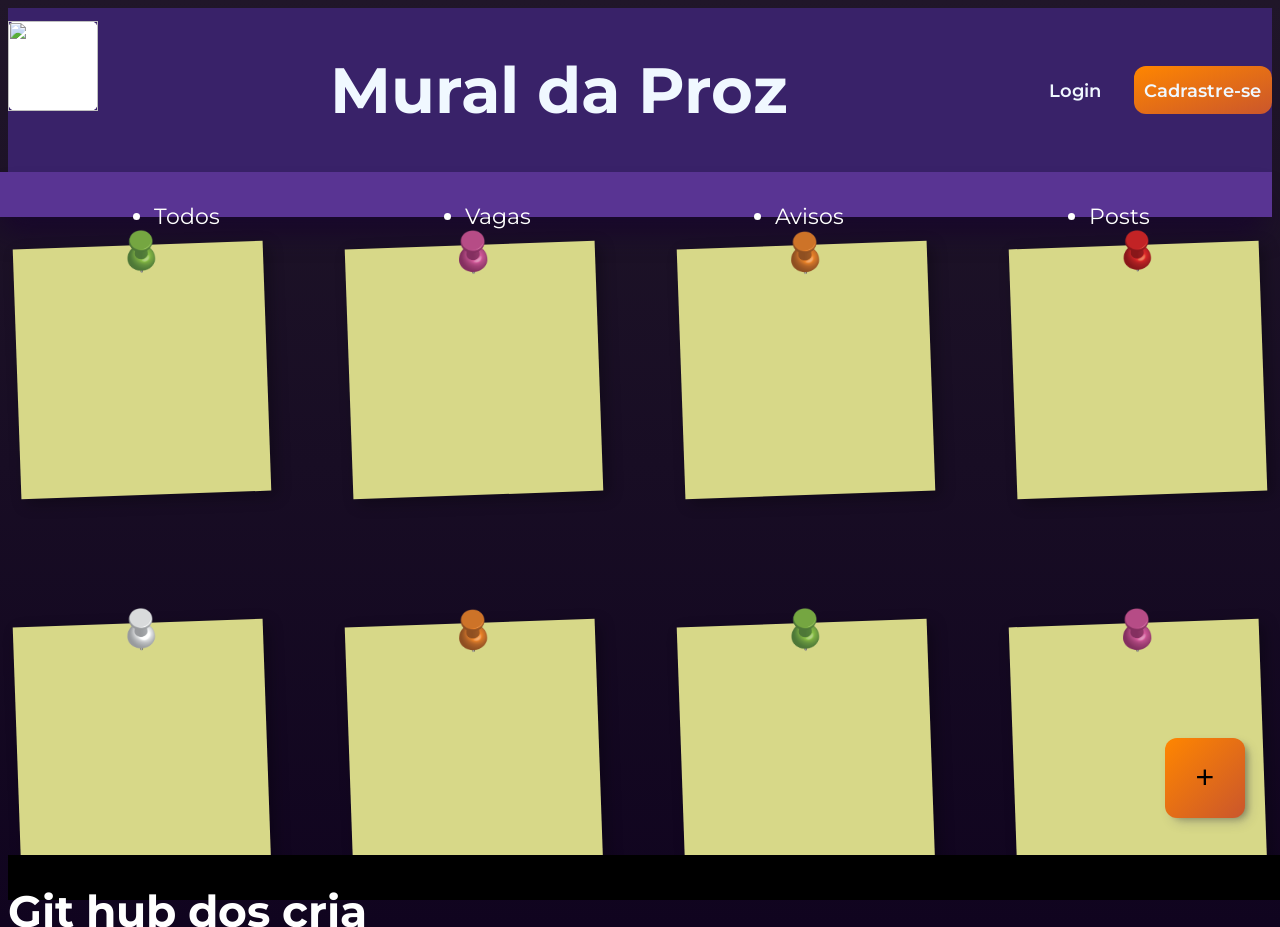
==== index.html @ eaf488a0 "Add files via upload" ====
<!DOCTYPE html>
<html lang="pt-br">
<head>
    <meta charset="UTF-8">
    <meta name="viewport" content="width=device-width, initial-scale=1.0">
    <title>Mural Proz</title>
    <link rel="stylesheet" href="style/reset.css">                                   <!--limpa estilo css padrão dos navegadores -->
    <link href='https://fonts.googleapis.com/css?family=Montserrat' rel='stylesheet'>
    <link rel="stylesheet" href="style/header.css">
    <link rel="stylesheet" href="style/main.css">
    <link rel="stylesheet" href="style/footer.css">
</head>
<body>

    <header class="header__content">
        <div class="header__top">  
            <div class="header__logo">
                <div class="img-background">
                    <img class="header__img" src="imgs/placeholderLogo.png" alt="">
                </div>
            </div>

            <div class="header__h1">
                <h1>Mural da Proz</h1>
            </div>

            <div class="header__user">
                <div class="a-button login">
                   <a class="" href=""> Login </a>
                </div>

                 <div class="a-button subscribe">
                    <a href=""> Cadrastre-se</a>
                </div>
            </div>
        </div>
                
        <nav class="header__nav"> 

            <div class="nav__content">
                <ul class="nav__list-sections">
                    <li>Todos</li>
                    <li>Vagas</li>
                    <li>Avisos</li>
                    <li>Posts</li>
                </ul> 
                
            </div>
        </nav>
    </header>

    <main class="main__content">
        <div class="board-posts">
            <div class="post"><div class="pin"><img src="imgs/pin_green.png" alt="">

            </div> 
        </div>
            <div class="post"><div class="pin"><img src="imgs/pin_pink.png" alt="">

            </div> 
        </div>
            <div class="post"><div class="pin"><img src="imgs/pin_orange.png" alt="">

            </div> 
        </div>
            <div class="post"><div class="pin"><img src="imgs/pin_red.png" alt="">

            </div> 
        </div>
            <div class="post"><div class="pin"><img src="imgs/pin_white.png" alt="">

            </div> 
        </div>
            <div class="post"><div class="pin"><img src="imgs/pin_orange.png" alt="">

            </div> 
        </div>
            <div class="post"><div class="pin"><img src="imgs/pin_green.png" alt="">

            </div> 
        </div>
            <div class="post"><div class="pin"><img src="imgs/pin_pink.png" alt="">

            </div> 
        </div>

        <div class="main__buttom">
            <button class="buttom-add-post">+</button>
        </div>
        
    </main>
    
    <footer class="footer__content">
        <div class="footer__credits">
            <div class="credits-github">
                <h1>Git hub dos cria</h1>
            </div>

        </div>
        
    </footer>

    <script src="src/script.js"></script>

</body>
</html>
---- style/header.css ----
body{
    font-family: 'Montserrat', sans-serif ;font-size: 22px;
;
}

.header__content{
    background-color: #392269;
    display: flex;
    flex-direction: column;
    height: 19vh;
}


.header__top{
    display: flex;
    flex-direction: row;
    justify-content: space-around;
    gap: 18%;
}

.header__logo{
    width: 20vw;
}

.img-background{
    background-color: #fff;
    height: 10vh;
    width: 10vh;
    border-radius: 8px;
    margin: 1vw 0px;
}

.header__img{
    height: 10vh;
    width: 10vh;
    padding: 0px;
}

.header__h1{
    display: flex;
    color: aliceblue;
    align-items: center;
    font-size: xx-large;
    text-wrap: nowrap;
}

.header__user{
    align-items: center;
    display: flex;
    flex-direction: row;
    width: 20vw;
    text-wrap: nowrap;
}

.header__user .a-button{
    width: 20vw;
    text-align: center;

}

.header__user .a-button a{
    color: aliceblue;
    text-decoration: none;
    font-weight: 600;
    font-size: large;
}

.header__user .subscribe{
    background-image: linear-gradient(to right bottom, #ff8600, #ca562c);
    padding: 4%;
    border-radius: 12px;
}


.header__nav{
    background-color: #593493;
    width: 100vw;
    height: 5vh;
    flex-wrap: nowrap;
    align-self: flex-end;
    color: #fff;
    box-shadow: rgb(22, 2, 46) 0px 20px 30px -10px;
}

.nav__content{
    height: 10vh;
}

.nav__list-sections{
    display: flex;
    flex-direction: row;
    align-items: center;
    justify-content: space-around;
    height: 5vh;
}

.nav__list-sections li{
    cursor: pointer;
}
---- style/main.css ----
body{
    background-image: linear-gradient(to bottom,#201629 ,rgb(16, 4, 31) );
    background-color: #201629;
}

.main__content{
    display: flex;
    margin-top: 20px;
}

.main__content .board-posts{
    width: 100%;
    place-items: center;
    gap: 5%;
    height: 80vh;
    display: grid;
    grid-template-columns: 1fr 1fr 1fr 1fr;
}

.board-posts .post{
    background-color: #d7d888;
    border-left: 25px solid transparent;
    width: 250px;
    height:  250px;
    box-shadow: 5px 5px 15px rgba(0, 0, 0, 0.3);
    transform: rotate(-2deg);
    border: 0px solid #ddd;
    position: relative;
    cursor: pointer;
} 

.board-posts .post .pin{
    box-shadow: 0px 70px 12px -60px rgba(94, 94, 94, 0.27)
}

.post .pin img{
    width: 12%;
    position: absolute;
    bottom: 88%;
    left: 45%;
}

.main__content .main__buttom {
    width: 80px;
    height: 80px;
    position: fixed;
    top: 82vh;
    left: 91vw;

}

.main__buttom .buttom-add-post{
    border: none;
    border-radius: 12px;
    width: 100%;
    height: 100%;
    background-image: linear-gradient(to right bottom, #ff8600, #ca562c);
    box-shadow: rgba(50, 50, 93, 0.25) 5px 6px 12px -2px, rgba(0, 0, 0, 0.3) 5px 3px 7px -3px;
    font-size: xx-large;
    cursor: pointer;
}
---- style/footer.css ----
.footer__content{
    position: fixed;
    background-color: #000;
    width: 100vw;
    height: 5vh;
    top: 95%;
}

.credits-github{
    color: #fff;
}
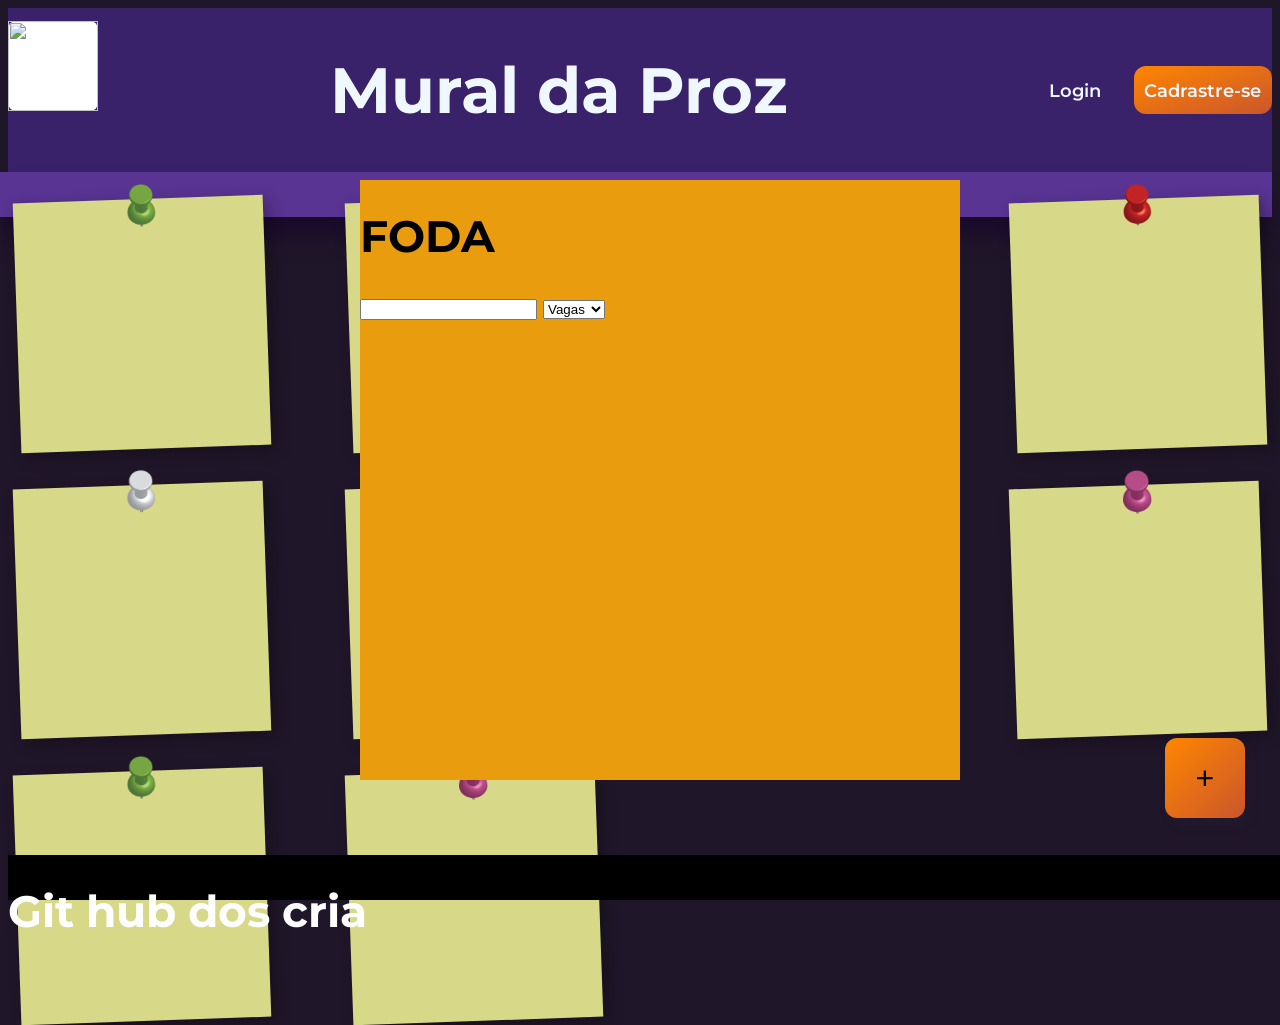
==== commit f5de0def: "Add files via upload" ====
--- a/index.html
+++ b/index.html
@@ -1,19 +1,21 @@
 <!DOCTYPE html>
 <html lang="pt-br">
+
 <head>
     <meta charset="UTF-8">
     <meta name="viewport" content="width=device-width, initial-scale=1.0">
     <title>Mural Proz</title>
-    <link rel="stylesheet" href="style/reset.css">                                   <!--limpa estilo css padrão dos navegadores -->
+    <link rel="stylesheet" href="style/reset.css"> <!--limpa estilo css padrão dos navegadores -->
     <link href='https://fonts.googleapis.com/css?family=Montserrat' rel='stylesheet'>
     <link rel="stylesheet" href="style/header.css">
     <link rel="stylesheet" href="style/main.css">
     <link rel="stylesheet" href="style/footer.css">
 </head>
+
 <body>
 
     <header class="header__content">
-        <div class="header__top">  
+        <div class="header__top">
             <div class="header__logo">
                 <div class="img-background">
                     <img class="header__img" src="imgs/placeholderLogo.png" alt="">
@@ -26,16 +28,16 @@
 
             <div class="header__user">
                 <div class="a-button login">
-                   <a class="" href=""> Login </a>
+                    <a class="" href=""> Login </a>
                 </div>
 
-                 <div class="a-button subscribe">
+                <div class="a-button subscribe">
                     <a href=""> Cadrastre-se</a>
                 </div>
             </div>
         </div>
-                
-        <nav class="header__nav"> 
+
+        <nav class="header__nav">
 
             <div class="nav__content">
                 <ul class="nav__list-sections">
@@ -43,53 +45,107 @@
                     <li>Vagas</li>
                     <li>Avisos</li>
                     <li>Posts</li>
-                </ul> 
-                
+                </ul>
+
             </div>
         </nav>
     </header>
 
     <main class="main__content">
         <div class="board-posts">
-            <div class="post"><div class="pin"><img src="imgs/pin_green.png" alt="">
 
-            </div> 
-        </div>
-            <div class="post"><div class="pin"><img src="imgs/pin_pink.png" alt="">
+            <div class="post">
+                <div class="pin">
+                    <img src="imgs/pin_green.png" alt="">
 
-            </div> 
-        </div>
-            <div class="post"><div class="pin"><img src="imgs/pin_orange.png" alt="">
+                </div>
+            </div>
 
-            </div> 
-        </div>
-            <div class="post"><div class="pin"><img src="imgs/pin_red.png" alt="">
+            <div class="post">
+                <div class="pin">
+                    <img src="imgs/pin_pink.png" alt="">
 
-            </div> 
-        </div>
-            <div class="post"><div class="pin"><img src="imgs/pin_white.png" alt="">
+                </div>
+            </div>
 
-            </div> 
-        </div>
-            <div class="post"><div class="pin"><img src="imgs/pin_orange.png" alt="">
+            <div class="post">
+                <div class="pin">
+                    <img src="imgs/pin_orange.png" alt="">
 
-            </div> 
-        </div>
-            <div class="post"><div class="pin"><img src="imgs/pin_green.png" alt="">
+                </div>
+            </div>
 
-            </div> 
-        </div>
-            <div class="post"><div class="pin"><img src="imgs/pin_pink.png" alt="">
+            <div class="post">
+                <div class="pin">
+                    <img src="imgs/pin_red.png" alt="">
 
-            </div> 
-        </div>
+                </div>
+            </div>
 
-        <div class="main__buttom">
-            <button class="buttom-add-post">+</button>
-        </div>
-        
+            <div class="post">
+                <div class="pin">
+                    <img src="imgs/pin_white.png" alt="">
+
+                </div>
+            </div>
+
+            <div class="post">
+                <div class="pin">
+                    <img src="imgs/pin_orange.png" alt="">
+
+                </div>
+            </div>
+
+            <div class="post">
+                <div class="pin">
+                    <img src="imgs/pin_green.png" alt="">
+
+                </div>
+            </div>
+
+            <div class="post">
+                <div class="pin">
+                    <img src="imgs/pin_pink.png" alt="">
+
+                </div>
+            </div>
+
+            <div class="post">
+                <div class="pin">
+                    <img src="imgs/pin_green.png" alt="">
+
+                </div>
+            </div>
+                <div class="post">
+                    <div class="pin">
+                        <img src="imgs/pin_pink.png" alt="">
+
+                    </div>
+                </div>
+
+                    <div class="create-post">
+
+                        <div class="create-paper">
+                            <H1>FODA</H1>
+                            <label for=""></label>
+                            <input type="text">
+
+                            <select name="" id="">
+                                <option value="">Vagas</option>
+                                <option value="">Avisos</option>
+                                <option value="">Posts</option>
+                            </select>
+                            
+                        </div>
+
+                        <div class="main__buttom">
+                            <button class="buttom-add-post">+</button>
+                        </div>
+
+                    </div>
+
     </main>
-    
+
     <footer class="footer__content">
         <div class="footer__credits">
             <div class="credits-github">
@@ -97,10 +153,11 @@
             </div>
 
         </div>
-        
+
     </footer>
 
     <script src="src/script.js"></script>
 
 </body>
+
 </html>
--- a/style/main.css
+++ b/style/main.css
@@ -1,6 +1,7 @@
 body{
-    background-image: linear-gradient(to bottom,#201629 ,rgb(16, 4, 31) );
     background-color: #201629;
+    height: 100vh;
+    background-size: cover;
 }
 
 .main__content{
@@ -40,14 +41,28 @@
     left: 45%;
 }
 
+.main__content .create-paper{
+    background-color: #e99c0e;
+    width: 600px;
+    height: 600px;
+    position: absolute;
+    top: 20%;
+    right: 25%;
+}
+
+
+
 .main__content .main__buttom {
     width: 80px;
     height: 80px;
     position: fixed;
     top: 82vh;
     left: 91vw;
+    animation-name: clicked;
+    animation-duration: 0.5;
+}
 
-}
+
 
 .main__buttom .buttom-add-post{
     border: none;
@@ -58,4 +73,12 @@
     box-shadow: rgba(50, 50, 93, 0.25) 5px 6px 12px -2px, rgba(0, 0, 0, 0.3) 5px 3px 7px -3px;
     font-size: xx-large;
     cursor: pointer;
-}+
+}
+
+
+@keyframes clicked {
+    0%   { width: 80px; height: 80px;}
+    50%  { width: 70px; height: 70px;}
+    100% { width: 80px; height: 80px;}
+  }
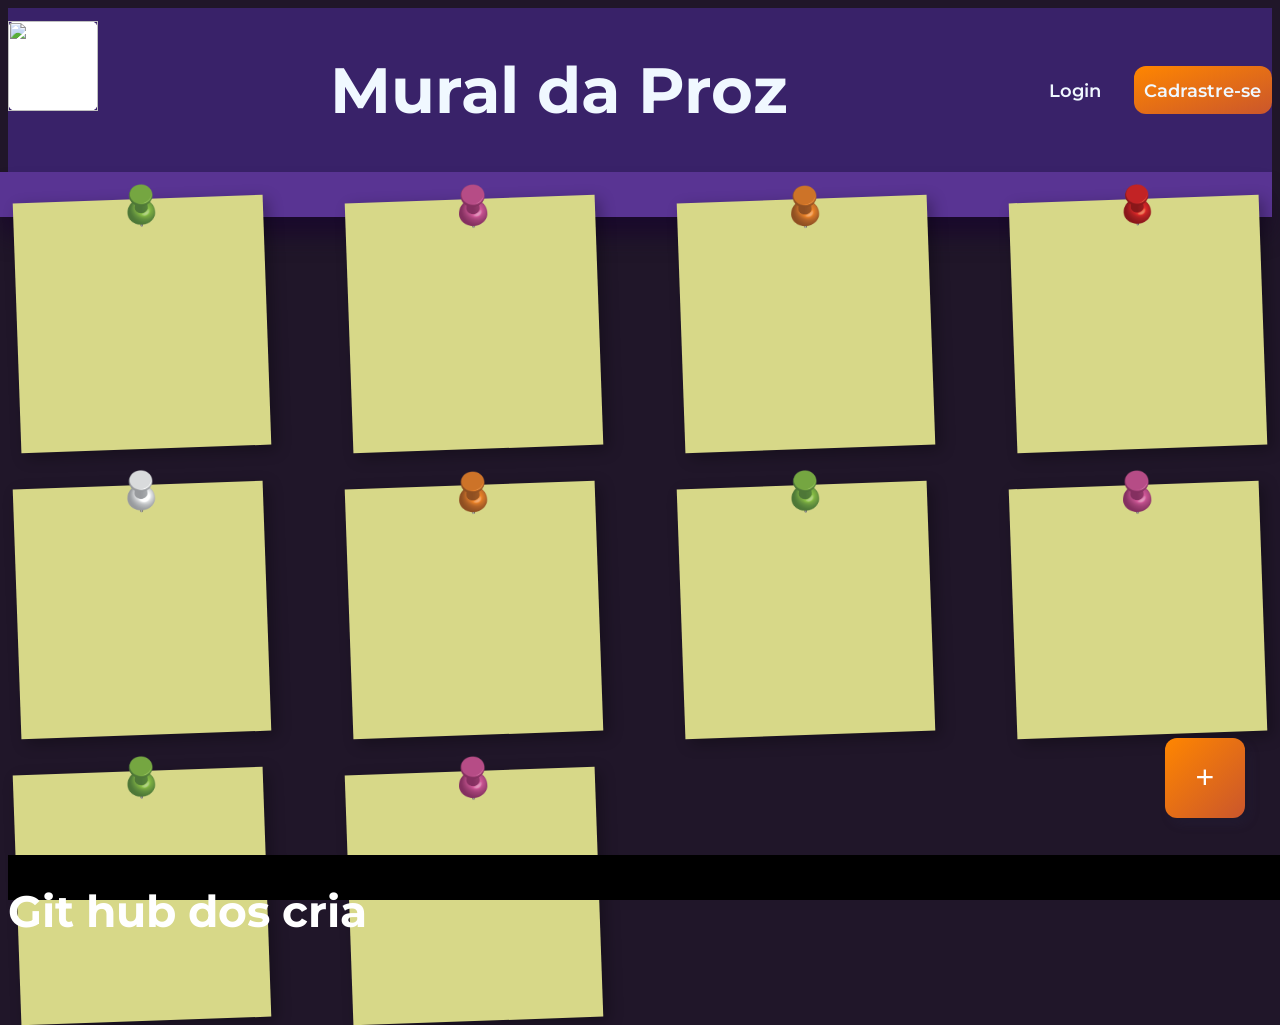
==== commit 8924b3ef: "Posts quando clicados são abertos em tela cheia, botão para criar post quando clicado abre a area de" ====
--- a/index.html
+++ b/index.html
@@ -116,33 +116,38 @@
 
                 </div>
             </div>
-                <div class="post">
-                    <div class="pin">
-                        <img src="imgs/pin_pink.png" alt="">
+            <div class="post">
+                <div class="pin">
+                    <img src="imgs/pin_pink.png" alt="">
 
-                    </div>
+                </div>
+                
+            </div>
+
+                <div onclick="openWindow()" class="main__buttom" id="mainButton">
+                    <button class="buttom-add-post">+</button>
                 </div>
 
-                    <div class="create-post">
+        </div>
 
-                        <div class="create-paper">
-                            <H1>FODA</H1>
-                            <label for=""></label>
-                            <input type="text">
+        <div class="window__content" id="windowContent">
 
-                            <select name="" id="">
-                                <option value="">Vagas</option>
-                                <option value="">Avisos</option>
-                                <option value="">Posts</option>
-                            </select>
-                            
-                        </div>
+            <div class="create-post" id="createPost" >
+                <div>
+                    <div class="exit" id="exit">X</div>
+                    <H1>Isso é para criar um postite</H1>
+                    <label for=""></label>
+                    <input type="text">
 
-                        <div class="main__buttom">
-                            <button class="buttom-add-post">+</button>
-                        </div>
+                    <select name="" id="">
+                        <option value="">Vagas</option>
+                        <option value="">Avisos</option>
+                        <option value="">Posts</option>
+                    </select>
+                </div>
 
-                    </div>
+            </div>
+        </div>    
 
     </main>
 
--- a/style/main.css
+++ b/style/main.css
@@ -1,12 +1,13 @@
 body{
     background-color: #201629;
     height: 100vh;
-    background-size: cover;
 }
 
 .main__content{
     display: flex;
+    flex-direction: column;
     margin-top: 20px;
+    height: 80vh;
 }
 
 .main__content .board-posts{
@@ -25,8 +26,7 @@
     height:  250px;
     box-shadow: 5px 5px 15px rgba(0, 0, 0, 0.3);
     transform: rotate(-2deg);
-    border: 0px solid #ddd;
-    position: relative;
+    border: 0px solid ;
     cursor: pointer;
 } 
 
@@ -41,25 +41,12 @@
     left: 45%;
 }
 
-.main__content .create-paper{
-    background-color: #e99c0e;
-    width: 600px;
-    height: 600px;
-    position: absolute;
-    top: 20%;
-    right: 25%;
-}
-
-
-
 .main__content .main__buttom {
     width: 80px;
     height: 80px;
     position: fixed;
     top: 82vh;
     left: 91vw;
-    animation-name: clicked;
-    animation-duration: 0.5;
 }
 
 
@@ -69,16 +56,83 @@
     border-radius: 12px;
     width: 100%;
     height: 100%;
+    color: #fff;
     background-image: linear-gradient(to right bottom, #ff8600, #ca562c);
     box-shadow: rgba(50, 50, 93, 0.25) 5px 6px 12px -2px, rgba(0, 0, 0, 0.3) 5px 3px 7px -3px;
     font-size: xx-large;
     cursor: pointer;
-
 }
 
+.main__buttom.hidden{
+    display: none;
+}
 
-@keyframes clicked {
-    0%   { width: 80px; height: 80px;}
-    50%  { width: 70px; height: 70px;}
-    100% { width: 80px; height: 80px;}
-  }+.window__content{
+    background-color: #11161f80;
+    width: 99vw;
+    height: 100vh;
+    display: none;
+    position: absolute;
+    padding-bottom: 30vh;
+    justify-content: center;
+    align-items: center;
+    top: 0%;
+}
+
+.big-post{
+    margin-top:14vh ;
+    background-color: #d7d888;
+    width: 550px;
+    height: 550px;
+    display: flex;
+    position: fixed;
+    justify-content: center;
+}
+
+.create-post{
+    margin-top:14vh ;
+    background-color: #d7d888;
+    width: 550px;
+    height: 550px;
+    display: flex;
+    position: fixed;
+    justify-content: center;
+}
+
+.create-post.hidden{
+    display: none;
+}
+
+.exit{
+    position: absolute;
+    left: 93%;
+    top: 1%;
+    width: 2vw;
+    height: 2vw;
+    border: 1px;
+    font-weight: 900;
+    display: flex;
+    align-items: center;
+    justify-content: center;
+    cursor: pointer;
+}
+
+.window__content.open{
+    display: flex;
+}
+
+@keyframes openCreate{
+    from{
+        opacity: 0;
+        transform: translate3d(20px, 0, 5px);
+    }
+    to{
+        opacity: 1;
+        transform: translate3d(0,0,0);
+    }
+}
+
+.open .create-post{
+    animation: openCreate 0.5s;
+}
+
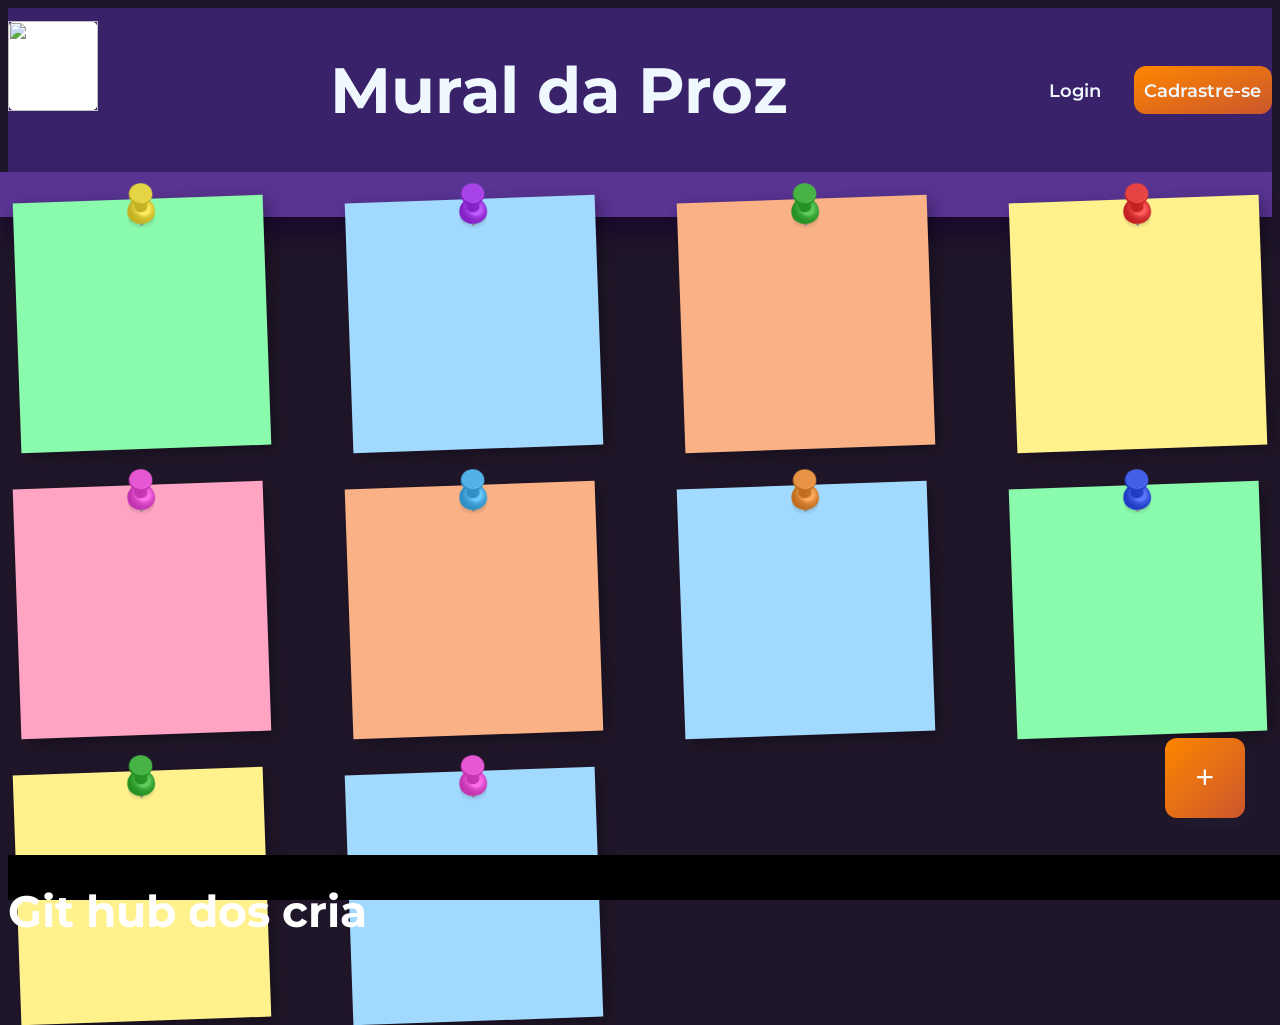
==== commit 84eae4e2: "Troca de cores dos pins e postites" ====
--- a/index.html
+++ b/index.html
@@ -54,69 +54,69 @@
     <main class="main__content">
         <div class="board-posts">
 
-            <div class="post">
+            <div class="post p1">
+                <div class="pin">
+                    <img src="imgs/pin_yellow.png" alt="">
+
+                </div>
+            </div>
+
+            <div class="post p2">
+                <div class="pin">
+                    <img src="imgs/pin_purple.png" alt="">
+
+                </div>
+            </div>
+
+            <div class="post p3">
                 <div class="pin">
                     <img src="imgs/pin_green.png" alt="">
 
                 </div>
             </div>
 
-            <div class="post">
+            <div class="post p4">
+                <div class="pin">
+                    <img src="imgs/pin_red.png" alt="">
+
+                </div>
+            </div>
+
+            <div class="post p5">
                 <div class="pin">
                     <img src="imgs/pin_pink.png" alt="">
 
                 </div>
             </div>
 
-            <div class="post">
+            <div class="post p3">
+                <div class="pin">
+                    <img src="imgs/pin_blue.png" alt="">
+
+                </div>
+            </div>
+
+            <div class="post p2">
                 <div class="pin">
                     <img src="imgs/pin_orange.png" alt="">
 
                 </div>
             </div>
 
-            <div class="post">
+            <div class="post p1">
                 <div class="pin">
-                    <img src="imgs/pin_red.png" alt="">
+                    <img src="imgs/pin_darkblue.png" alt="">
 
                 </div>
             </div>
 
-            <div class="post">
-                <div class="pin">
-                    <img src="imgs/pin_white.png" alt="">
-
-                </div>
-            </div>
-
-            <div class="post">
-                <div class="pin">
-                    <img src="imgs/pin_orange.png" alt="">
-
-                </div>
-            </div>
-
-            <div class="post">
+            <div class="post p4">
                 <div class="pin">
                     <img src="imgs/pin_green.png" alt="">
 
                 </div>
             </div>
-
-            <div class="post">
-                <div class="pin">
-                    <img src="imgs/pin_pink.png" alt="">
-
-                </div>
-            </div>
-
-            <div class="post">
-                <div class="pin">
-                    <img src="imgs/pin_green.png" alt="">
-
-                </div>
-            </div>
-            <div class="post">
+            <div class="post p2">
                 <div class="pin">
                     <img src="imgs/pin_pink.png" alt="">
 
@@ -162,7 +162,5 @@
     </footer>
 
     <script src="src/script.js"></script>
-
 </body>
-
 </html>
--- a/style/main.css
+++ b/style/main.css
@@ -1,6 +1,8 @@
 body{
     background-color: #201629;
     height: 100vh;
+    overflow-x: hidden;
+
 }
 
 .main__content{
@@ -20,7 +22,6 @@
 }
 
 .board-posts .post{
-    background-color: #d7d888;
     border-left: 25px solid transparent;
     width: 250px;
     height:  250px;
@@ -29,6 +30,23 @@
     border: 0px solid ;
     cursor: pointer;
 } 
+
+.board-posts .p1{
+    background-color: #8afbad;
+}
+.board-posts .p2{
+    background-color: #a1d9ff;
+}
+.board-posts .p3{
+    background-color: #fab186;
+}
+.board-posts .p4{
+    background-color: #fff28d;
+}
+.board-posts .p5{
+    background-color: #ffa5c3;
+}
+
 
 .board-posts .post .pin{
     box-shadow: 0px 70px 12px -60px rgba(94, 94, 94, 0.27)
@@ -81,7 +99,7 @@
 
 .big-post{
     margin-top:14vh ;
-    background-color: #d7d888;
+    background-color: #fff28d;
     width: 550px;
     height: 550px;
     display: flex;
@@ -91,7 +109,7 @@
 
 .create-post{
     margin-top:14vh ;
-    background-color: #d7d888;
+    background-color: #fff28d;
     width: 550px;
     height: 550px;
     display: flex;
@@ -121,7 +139,7 @@
     display: flex;
 }
 
-@keyframes openCreate{
+@keyframes openPost{
     from{
         opacity: 0;
         transform: translate3d(20px, 0, 5px);
@@ -132,7 +150,6 @@
     }
 }
 
-.open .create-post{
-    animation: openCreate 0.5s;
-}
-
+.open{
+    animation: openPost 0.5s;
+}
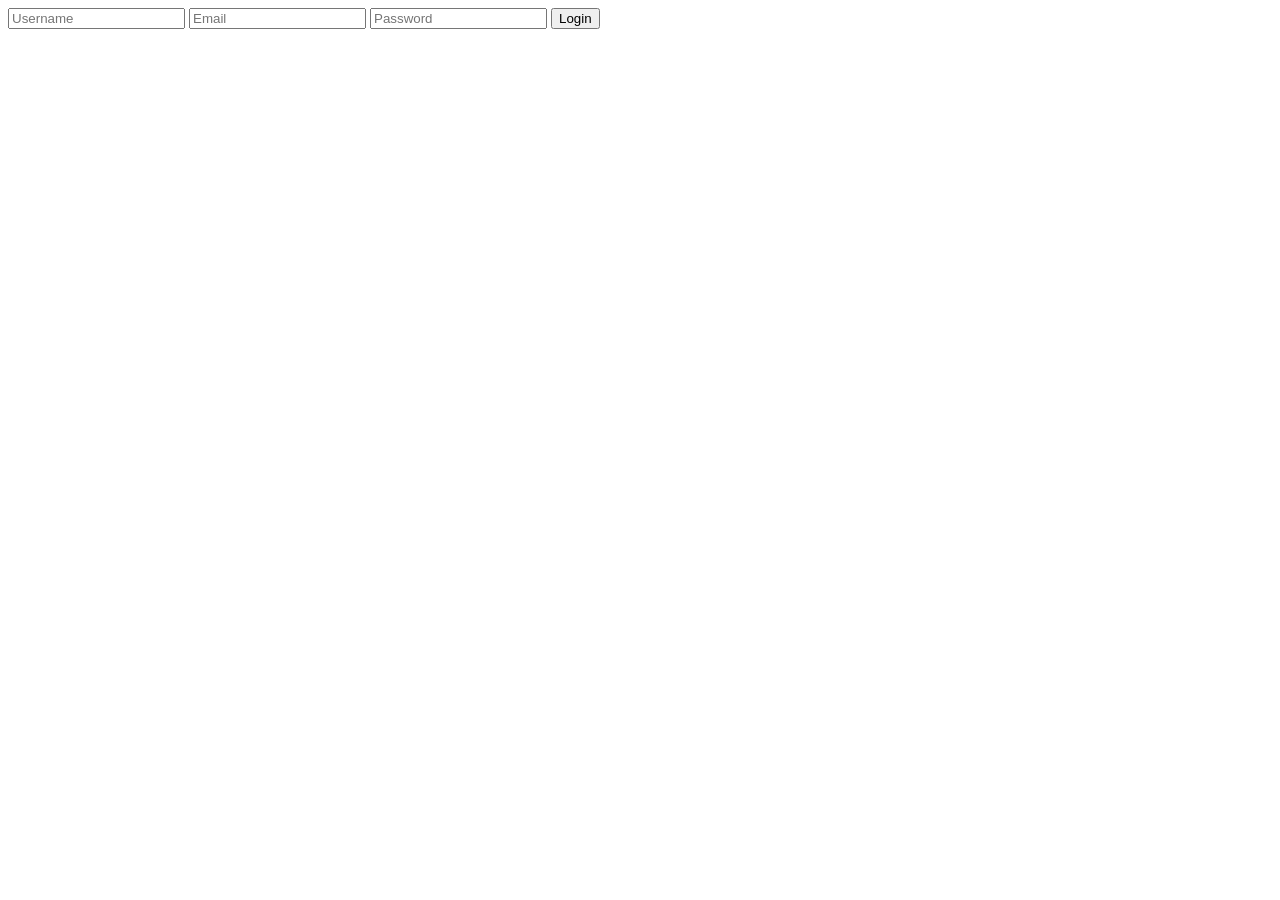
==== commit f3557540: "latest code + fron-end" ====
--- a/index.html
+++ b/index.html
@@ -1,166 +1,39 @@
-<!DOCTYPE html>
-<html lang="pt-br">
-
-<head>
-    <meta charset="UTF-8">
-    <meta name="viewport" content="width=device-width, initial-scale=1.0">
-    <title>Mural Proz</title>
-    <link rel="stylesheet" href="style/reset.css"> <!--limpa estilo css padrão dos navegadores -->
-    <link href='https://fonts.googleapis.com/css?family=Montserrat' rel='stylesheet'>
-    <link rel="stylesheet" href="style/header.css">
-    <link rel="stylesheet" href="style/main.css">
-    <link rel="stylesheet" href="style/footer.css">
-</head>
-
-<body>
-
-    <header class="header__content">
-        <div class="header__top">
-            <div class="header__logo">
-                <div class="img-background">
-                    <img class="header__img" src="imgs/placeholderLogo.png" alt="">
-                </div>
-            </div>
-
-            <div class="header__h1">
-                <h1>Mural da Proz</h1>
-            </div>
-
-            <div class="header__user">
-                <div class="a-button login">
-                    <a class="" href=""> Login </a>
-                </div>
-
-                <div class="a-button subscribe">
-                    <a href=""> Cadrastre-se</a>
-                </div>
-            </div>
-        </div>
-
-        <nav class="header__nav">
-
-            <div class="nav__content">
-                <ul class="nav__list-sections">
-                    <li>Todos</li>
-                    <li>Vagas</li>
-                    <li>Avisos</li>
-                    <li>Posts</li>
-                </ul>
-
-            </div>
-        </nav>
-    </header>
-
-    <main class="main__content">
-        <div class="board-posts">
-
-            <div class="post p1">
-                <div class="pin">
-                    <img src="imgs/pin_yellow.png" alt="">
-
-                </div>
-            </div>
-
-            <div class="post p2">
-                <div class="pin">
-                    <img src="imgs/pin_purple.png" alt="">
-
-                </div>
-            </div>
-
-            <div class="post p3">
-                <div class="pin">
-                    <img src="imgs/pin_green.png" alt="">
-
-                </div>
-            </div>
-
-            <div class="post p4">
-                <div class="pin">
-                    <img src="imgs/pin_red.png" alt="">
-
-                </div>
-            </div>
-
-            <div class="post p5">
-                <div class="pin">
-                    <img src="imgs/pin_pink.png" alt="">
-
-                </div>
-            </div>
-
-            <div class="post p3">
-                <div class="pin">
-                    <img src="imgs/pin_blue.png" alt="">
-
-                </div>
-            </div>
-
-            <div class="post p2">
-                <div class="pin">
-                    <img src="imgs/pin_orange.png" alt="">
-
-                </div>
-            </div>
-
-            <div class="post p1">
-                <div class="pin">
-                    <img src="imgs/pin_darkblue.png" alt="">
-
-                </div>
-            </div>
-
-            <div class="post p4">
-                <div class="pin">
-                    <img src="imgs/pin_green.png" alt="">
-
-                </div>
-            </div>
-            <div class="post p2">
-                <div class="pin">
-                    <img src="imgs/pin_pink.png" alt="">
-
-                </div>
-                
-            </div>
-
-                <div onclick="openWindow()" class="main__buttom" id="mainButton">
-                    <button class="buttom-add-post">+</button>
-                </div>
-
-        </div>
-
-        <div class="window__content" id="windowContent">
-
-            <div class="create-post" id="createPost" >
-                <div>
-                    <div class="exit" id="exit">X</div>
-                    <H1>Isso é para criar um postite</H1>
-                    <label for=""></label>
-                    <input type="text">
-
-                    <select name="" id="">
-                        <option value="">Vagas</option>
-                        <option value="">Avisos</option>
-                        <option value="">Posts</option>
-                    </select>
-                </div>
-
-            </div>
-        </div>    
-
-    </main>
-
-    <footer class="footer__content">
-        <div class="footer__credits">
-            <div class="credits-github">
-                <h1>Git hub dos cria</h1>
-            </div>
-
-        </div>
-
-    </footer>
-
-    <script src="src/script.js"></script>
-</body>
+<!DOCTYPE html>
+<html lang="en">
+<head>
+    <meta charset="UTF-8">
+    <meta name="viewport" content="width=device-width, initial-scale=1.0">
+    <title>Login Page</title>
+</head>
+<body>
+    <!--
+        PHPZADA
+        <?php
+        //Im handling the possible errors that come after the user submitted the form
+        try {
+            if($_GET["sign"] == "empty-inputs") {
+                echo "Fill the inputs!";
+            } else if($_GET["sign"] == "empty-user") {
+                echo "empty username!";
+            } else if($_GET["sign"] == "empty-email") {
+                echo "empty email!";
+            } else if($_GET["sign"] == "empty-password") {
+                echo "empty password!";
+            } else if($_GET["sign"] == "user-not-found") {
+                echo "user not found!";
+            }
+        } catch(Exception $e) {
+            echo $e->getMessage();
+        }
+        ?>
+    -->
+
+    <form action="./assets/includes/login-admin.php" method="POST">
+        <input type="text" name="user" placeholder="Username">
+        <input type="text" name="email" placeholder="Email">
+        <input type="password" name="password" placeholder="Password">
+
+        <button type="submit">Login</button>
+    </form>
+</body>
 </html>
